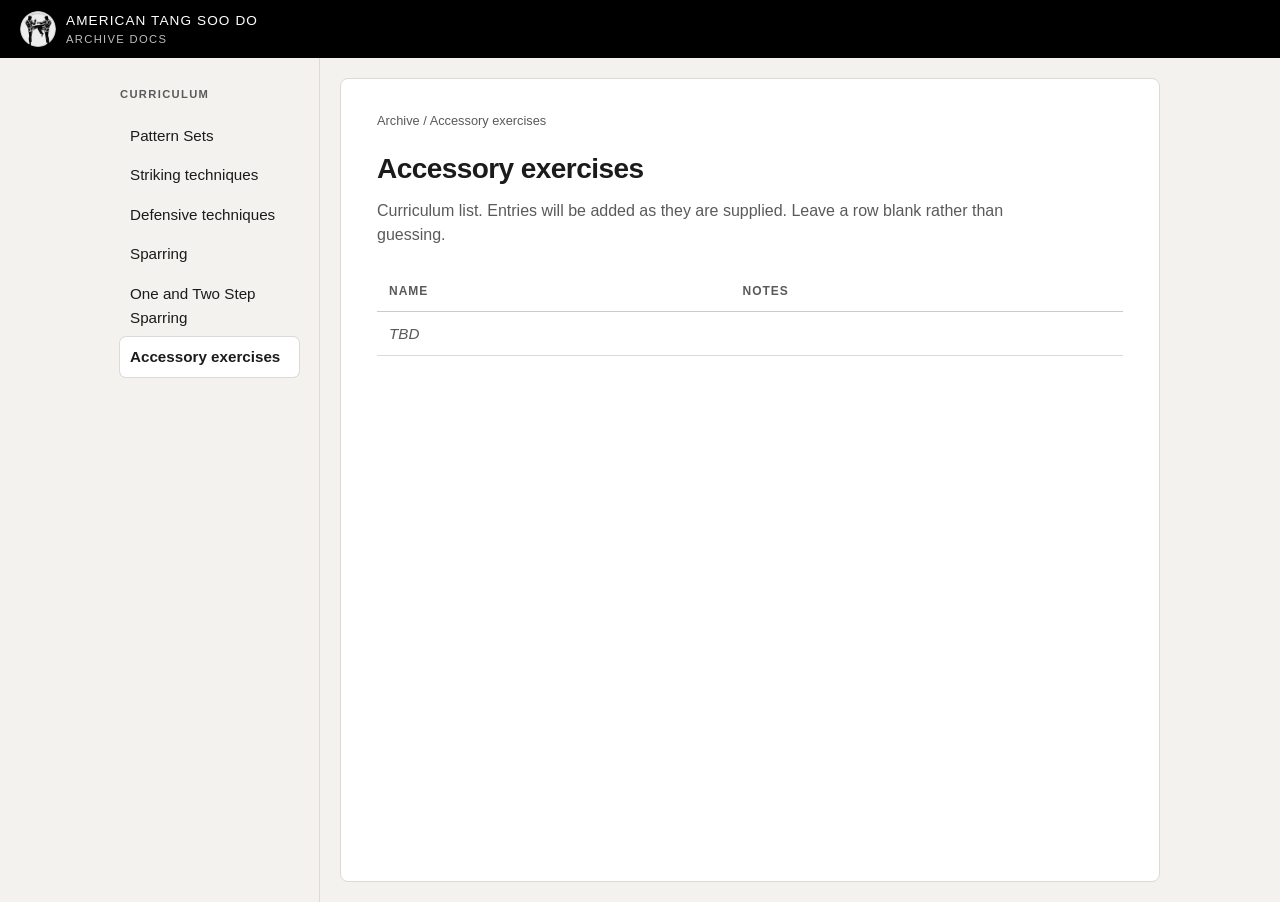
==== accessory-exercises.html @ 64d24953 "Add empty Sparring, One and Two Step Sparring, and Accessory exercises docs. No names invented. Upda" ====
<!DOCTYPE html>
<html lang="en">
<head>
  <meta charset="utf-8">
  <meta name="viewport" content="width=device-width, initial-scale=1">
  <title>Accessory exercises — American Tang Soo Do</title>
  <meta name="description" content="Archive documentation: Accessory exercises. Empty until names are supplied.">
  <link rel="icon" href="logo.png">
  <link rel="stylesheet" href="docs.css">
</head>
<body>
  <header class="topbar">
    <a class="brand" href="index.html">
      <img src="logo.png" alt="">
      <span class="title">American Tang Soo Do<span class="subtitle">Archive docs</span></span>
    </a>
  </header>
  <div class="docs">
    <nav class="sidenav" aria-label="Docs">
      <h2>Curriculum</h2>
      <ul>
        <li><a href="patterns.html">Pattern Sets</a></li>
        <li><a href="striking.html">Striking techniques</a></li>
        <li><a href="defensive.html">Defensive techniques</a></li>
        <li><a href="sparring.html">Sparring</a></li>
        <li><a href="one-two-step-sparring.html">One and Two Step Sparring</a></li>
        <li><a href="accessory-exercises.html" aria-current="page">Accessory exercises</a></li>
      </ul>
    </nav>
    <article>
      <p class="crumb"><a href="index.html">Archive</a> / Accessory exercises</p>
      <h1>Accessory exercises</h1>
      <p class="intro">Curriculum list. Entries will be added as they are supplied. Leave a row blank rather than guessing.</p>
      <table>
        <thead>
          <tr>
            <th scope="col">Name</th>
            <th scope="col">Notes</th>
          </tr>
        </thead>
        <tbody>
          <tr>
            <td class="tbd" colspan="2">TBD</td>
          </tr>
        </tbody>
      </table>
    </article>
  </div>
</body>
</html>
---- docs.css ----
:root {
  --bg: #f3f2ee;
  --paper: #fff;
  --ink: #1b1b1b;
  --muted: #5a5a5a;
  --line: #dcdad3;
  --header: #000;
  --link: #1b1b1b;
}

* { box-sizing: border-box; margin: 0; padding: 0; }

html, body { min-height: 100%; }

body {
  background: var(--bg);
  color: var(--ink);
  font-family: "Helvetica Neue", Helvetica, Arial, sans-serif;
  line-height: 1.55;
  font-size: 16px;
}

a { color: var(--link); }

.topbar {
  background: var(--header);
  color: #fff;
  display: flex;
  align-items: center;
  gap: 12px;
  padding: 10px 20px;
}

.topbar a.brand {
  display: flex;
  align-items: center;
  gap: 10px;
  color: #fff;
  text-decoration: none;
}

.topbar img {
  width: 36px;
  height: 36px;
  border-radius: 50%;
}

.topbar .title {
  font-size: 0.85rem;
  letter-spacing: 0.08em;
  text-transform: uppercase;
}

.topbar .subtitle {
  display: block;
  font-size: 0.7rem;
  letter-spacing: 0.12em;
  color: #bdbdbd;
  text-transform: uppercase;
}

.docs {
  display: grid;
  grid-template-columns: 220px minmax(0, 1fr);
  max-width: 1080px;
  margin: 0 auto;
  min-height: calc(100vh - 56px);
}

.sidenav {
  border-right: 1px solid var(--line);
  padding: 28px 20px 48px;
}

.sidenav h2 {
  font-size: 0.7rem;
  letter-spacing: 0.12em;
  text-transform: uppercase;
  color: var(--muted);
  margin-bottom: 12px;
}

.sidenav ul {
  list-style: none;
}

.sidenav a {
  display: block;
  text-decoration: none;
  padding: 8px 10px;
  border-radius: 6px;
  font-size: 0.95rem;
  color: var(--ink);
}

.sidenav a:hover {
  background: #eae8e1;
}

.sidenav a[aria-current="page"] {
  background: #fff;
  font-weight: 600;
  box-shadow: 0 0 0 1px var(--line);
}

article {
  background: var(--paper);
  margin: 20px;
  padding: 32px 36px 48px;
  border: 1px solid var(--line);
  border-radius: 8px;
  min-height: calc(100vh - 96px);
}

.crumb {
  font-size: 0.8rem;
  color: var(--muted);
  margin-bottom: 16px;
}

.crumb a {
  color: var(--muted);
  text-decoration: none;
}

.crumb a:hover { text-decoration: underline; }

article h1 {
  font-size: 1.75rem;
  font-weight: 650;
  letter-spacing: -0.02em;
  margin-bottom: 8px;
}

.intro {
  color: var(--muted);
  margin-bottom: 24px;
  max-width: 40rem;
}

table {
  width: 100%;
  border-collapse: collapse;
  font-size: 0.95rem;
}

th, td {
  text-align: left;
  padding: 10px 12px;
  border-bottom: 1px solid var(--line);
  vertical-align: top;
}

thead th {
  font-size: 0.75rem;
  letter-spacing: 0.08em;
  text-transform: uppercase;
  color: var(--muted);
  font-weight: 600;
  border-bottom: 1px solid #cfcbc3;
}

td.tbd {
  color: var(--muted);
  font-style: italic;
}

@media (max-width: 720px) {
  .docs {
    grid-template-columns: 1fr;
  }
  .sidenav {
    border-right: 0;
    border-bottom: 1px solid var(--line);
    padding-bottom: 12px;
  }
  article {
    margin: 12px;
    padding: 24px 20px 36px;
    min-height: 0;
  }
}
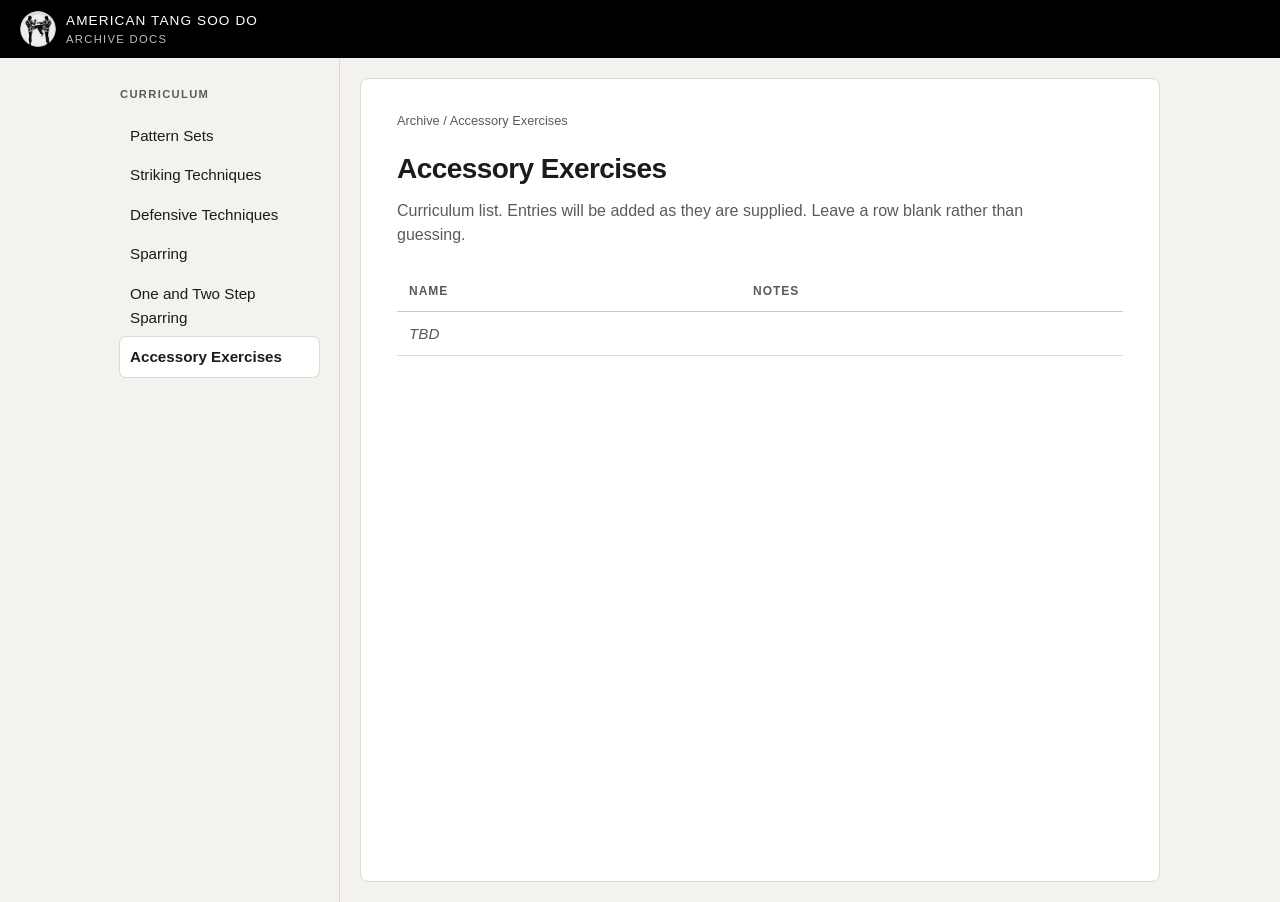
==== commit b1cbc558: "Add Pattern Sets description and treat Pattern Set as a formal term. Proofread Jeremy's copy. Capita" ====
--- a/accessory-exercises.html
+++ b/accessory-exercises.html
@@ -3,8 +3,8 @@
 <head>
   <meta charset="utf-8">
   <meta name="viewport" content="width=device-width, initial-scale=1">
-  <title>Accessory exercises — American Tang Soo Do</title>
-  <meta name="description" content="Archive documentation: Accessory exercises. Empty until names are supplied.">
+  <title>Accessory Exercises — American Tang Soo Do</title>
+  <meta name="description" content="Archive documentation: Accessory Exercises. Empty until names are supplied.">
   <link rel="icon" href="logo.png">
   <link rel="stylesheet" href="docs.css">
 </head>
@@ -20,16 +20,16 @@
       <h2>Curriculum</h2>
       <ul>
         <li><a href="patterns.html">Pattern Sets</a></li>
-        <li><a href="striking.html">Striking techniques</a></li>
-        <li><a href="defensive.html">Defensive techniques</a></li>
+        <li><a href="striking.html">Striking Techniques</a></li>
+        <li><a href="defensive.html">Defensive Techniques</a></li>
         <li><a href="sparring.html">Sparring</a></li>
         <li><a href="one-two-step-sparring.html">One and Two Step Sparring</a></li>
-        <li><a href="accessory-exercises.html" aria-current="page">Accessory exercises</a></li>
+        <li><a href="accessory-exercises.html" aria-current="page">Accessory Exercises</a></li>
       </ul>
     </nav>
     <article>
-      <p class="crumb"><a href="index.html">Archive</a> / Accessory exercises</p>
-      <h1>Accessory exercises</h1>
+      <p class="crumb"><a href="index.html">Archive</a> / Accessory Exercises</p>
+      <h1>Accessory Exercises</h1>
       <p class="intro">Curriculum list. Entries will be added as they are supplied. Leave a row blank rather than guessing.</p>
       <table>
         <thead>
--- a/docs.css
+++ b/docs.css
@@ -61,7 +61,7 @@
 
 .docs {
   display: grid;
-  grid-template-columns: 220px minmax(0, 1fr);
+  grid-template-columns: 240px minmax(0, 1fr);
   max-width: 1080px;
   margin: 0 auto;
   min-height: calc(100vh - 56px);
@@ -138,6 +138,16 @@
   max-width: 40rem;
 }
 
+.prose {
+  max-width: 40rem;
+  margin: 12px 0 24px;
+  color: var(--ink);
+}
+
+.prose p + p {
+  margin-top: 0.9em;
+}
+
 table {
   width: 100%;
   border-collapse: collapse;
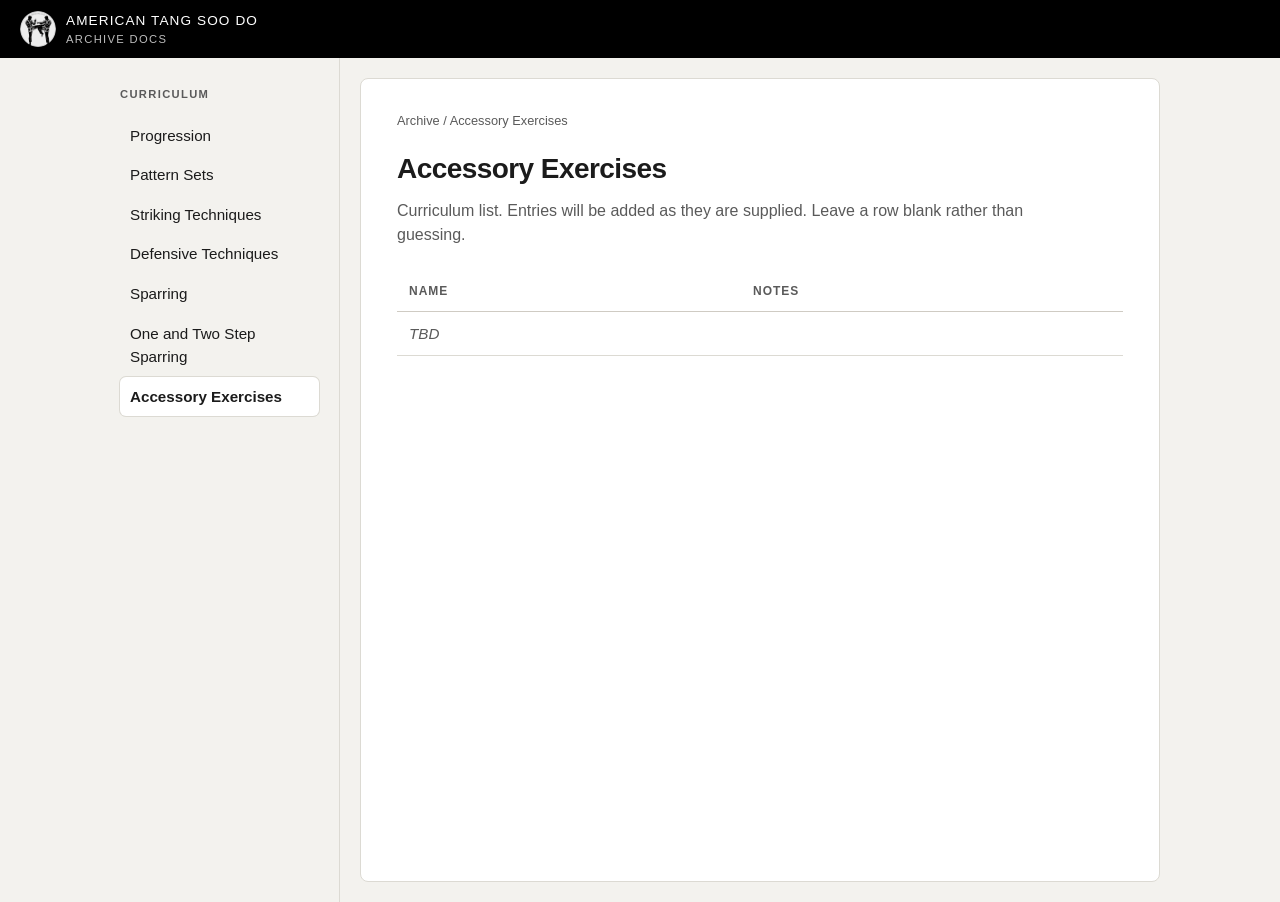
==== commit 92d29c4c: "Add a draft linear Curriculum Progression page and list it first under Curriculum. Keep Jeremy's ear" ====
--- a/accessory-exercises.html
+++ b/accessory-exercises.html
@@ -19,6 +19,7 @@
     <nav class="sidenav" aria-label="Docs">
       <h2>Curriculum</h2>
       <ul>
+        <li><a href="curriculum.html">Progression</a></li>
         <li><a href="patterns.html">Pattern Sets</a></li>
         <li><a href="striking.html">Striking Techniques</a></li>
         <li><a href="defensive.html">Defensive Techniques</a></li>
--- a/docs.css
+++ b/docs.css
@@ -6,6 +6,9 @@
   --line: #dcdad3;
   --header: #000;
   --link: #1b1b1b;
+  --draft: #f4e6c3;
+  --draft-ink: #3d2f0f;
+  --draft-line: #c4a35a;
 }
 
 * { box-sizing: border-box; margin: 0; padding: 0; }
@@ -146,6 +149,58 @@
 
 .prose p + p {
   margin-top: 0.9em;
+}
+
+.draft-banner {
+  background: var(--draft);
+  border: 1px solid var(--draft-line);
+  color: var(--draft-ink);
+  padding: 12px 14px;
+  border-radius: 6px;
+  margin: 12px 0 20px;
+  max-width: 40rem;
+}
+
+.progression {
+  max-width: 40rem;
+  list-style: decimal;
+  padding-left: 1.4rem;
+}
+
+.progression > li {
+  margin-bottom: 1.75rem;
+}
+
+.progression h2 {
+  font-size: 1.1rem;
+  font-weight: 650;
+  margin: 0 0 0.5rem;
+}
+
+.progression h2 .note {
+  font-weight: 400;
+  color: var(--muted);
+  font-size: 0.9rem;
+}
+
+.progression ul {
+  list-style: disc;
+  padding-left: 1.25rem;
+}
+
+.progression ul ul {
+  list-style: circle;
+  margin-top: 0.35rem;
+  margin-bottom: 0.35rem;
+}
+
+.progression li {
+  margin: 0.2rem 0;
+}
+
+.tbd-note {
+  color: var(--muted);
+  font-style: italic;
 }
 
 table {
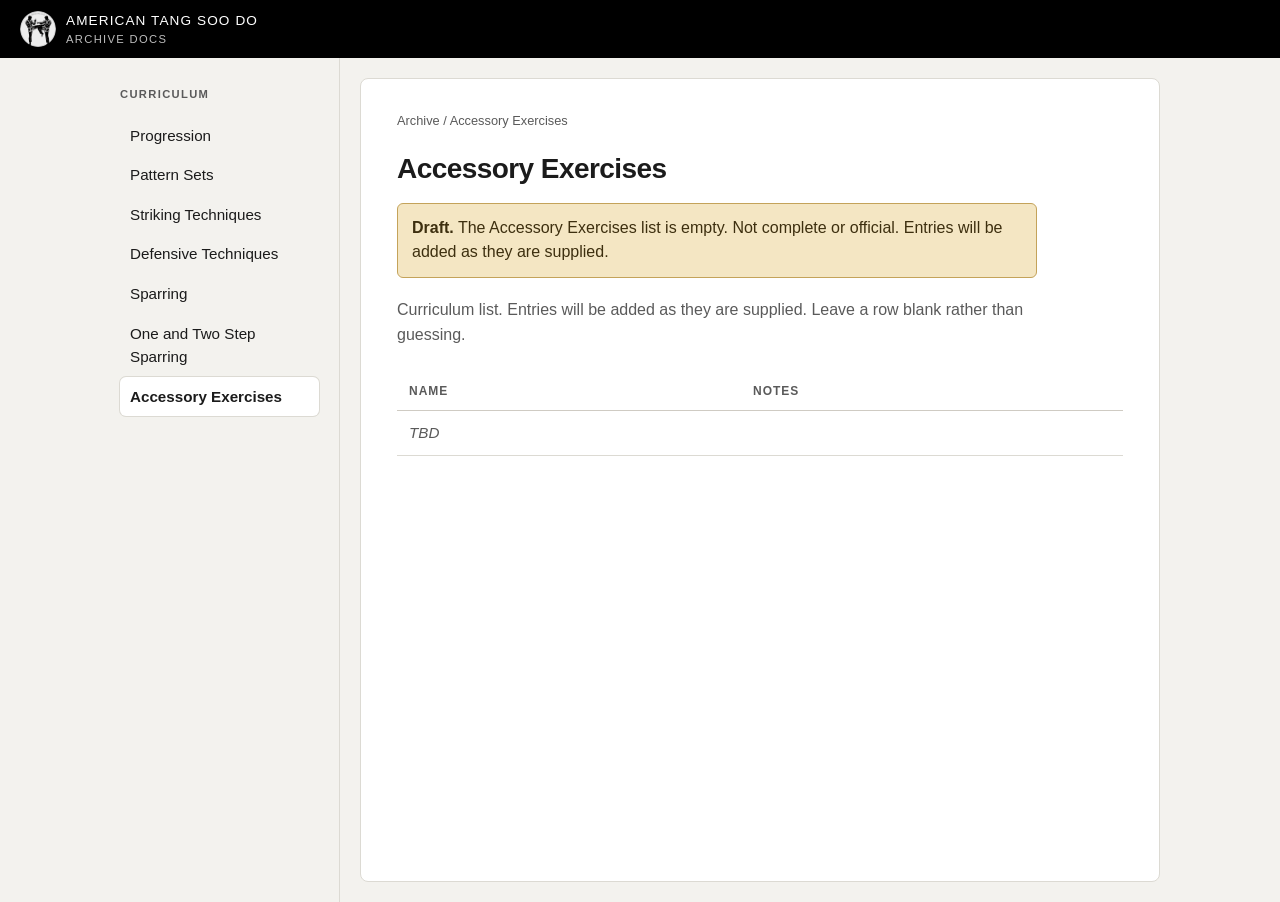
==== commit a6bf114b: "Mark each curriculum section as a draft, with wording that matches what is actually on the page." ====
--- a/accessory-exercises.html
+++ b/accessory-exercises.html
@@ -31,6 +31,7 @@
     <article>
       <p class="crumb"><a href="index.html">Archive</a> / Accessory Exercises</p>
       <h1>Accessory Exercises</h1>
+      <p class="draft-banner"><strong>Draft.</strong> The Accessory Exercises list is empty. Not complete or official. Entries will be added as they are supplied.</p>
       <p class="intro">Curriculum list. Entries will be added as they are supplied. Leave a row blank rather than guessing.</p>
       <table>
         <thead>
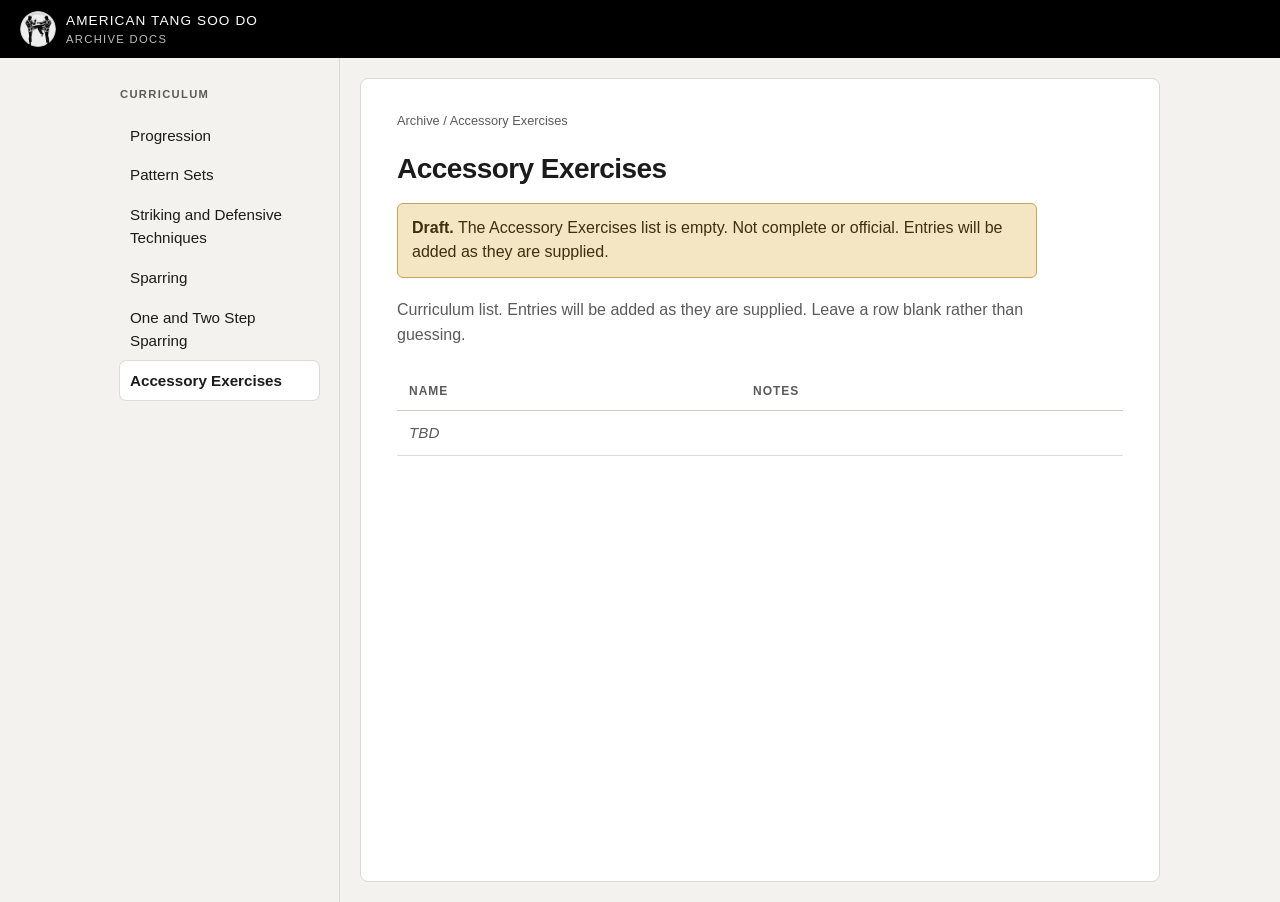
==== commit fbcc848a: "Combine Striking and Defensive Techniques into one page" ====
--- a/accessory-exercises.html
+++ b/accessory-exercises.html
@@ -21,8 +21,7 @@
       <ul>
         <li><a href="curriculum.html">Progression</a></li>
         <li><a href="patterns.html">Pattern Sets</a></li>
-        <li><a href="striking.html">Striking Techniques</a></li>
-        <li><a href="defensive.html">Defensive Techniques</a></li>
+        <li><a href="striking-and-defensive.html">Striking and Defensive Techniques</a></li>
         <li><a href="sparring.html">Sparring</a></li>
         <li><a href="one-two-step-sparring.html">One and Two Step Sparring</a></li>
         <li><a href="accessory-exercises.html" aria-current="page">Accessory Exercises</a></li>
--- a/docs.css
+++ b/docs.css
@@ -151,6 +151,12 @@
   margin-top: 0.9em;
 }
 
+.prose-block {
+  max-width: 40rem;
+  margin: 0 0 1.5rem;
+  color: var(--ink);
+}
+
 .draft-banner {
   background: var(--draft);
   border: 1px solid var(--draft-line);
@@ -161,6 +167,71 @@
   max-width: 40rem;
 }
 
+.section-title {
+  font-size: 1.25rem;
+  font-weight: 650;
+  margin: 2rem 0 0.75rem;
+  max-width: 40rem;
+}
+
+.pattern-list {
+  max-width: 42rem;
+  display: flex;
+  flex-direction: column;
+  gap: 0;
+  margin: 0.5rem 0 1.5rem;
+}
+
+.pattern-entry {
+  padding: 1.25rem 0;
+  border-bottom: 1px solid var(--line);
+}
+
+.pattern-entry:first-child {
+  padding-top: 0.25rem;
+}
+
+.pattern-entry:last-child {
+  border-bottom: 0;
+  padding-bottom: 0;
+}
+
+.pattern-entry h3 {
+  font-size: 1.05rem;
+  font-weight: 650;
+  margin: 0 0 0.4rem;
+  line-height: 1.35;
+}
+
+.pattern-entry h3 .note {
+  font-weight: 400;
+  color: var(--muted);
+  font-size: 0.9rem;
+}
+
+.pattern-entry .pattern-subtitle {
+  font-weight: 600;
+  margin: 0 0 0.65rem;
+}
+
+.pattern-entry .prose {
+  margin: 0;
+}
+
+.pattern-entry .prose ul {
+  list-style: disc;
+  padding-left: 1.25rem;
+  margin: 0.65em 0;
+}
+
+.pattern-entry .prose li {
+  margin: 0.25rem 0;
+}
+
+.pattern-entry .tbd-note {
+  margin: 0.15rem 0 0;
+}
+
 .progression {
   max-width: 40rem;
   list-style: decimal;
@@ -177,7 +248,14 @@
   margin: 0 0 0.5rem;
 }
 
-.progression h2 .note {
+.progression h3 {
+  font-size: 0.95rem;
+  font-weight: 600;
+  margin: 0.85rem 0 0.4rem;
+}
+
+.progression h2 .note,
+.progression .note {
   font-weight: 400;
   color: var(--muted);
   font-size: 0.9rem;
@@ -196,6 +274,10 @@
 
 .progression li {
   margin: 0.2rem 0;
+}
+
+.progression p {
+  margin: 0.35rem 0 0;
 }
 
 .tbd-note {
@@ -228,6 +310,20 @@
 td.tbd {
   color: var(--muted);
   font-style: italic;
+}
+
+td .note {
+  font-weight: 400;
+  color: var(--muted);
+  font-size: 0.9rem;
+}
+
+td p {
+  margin: 0;
+}
+
+td p + p {
+  margin-top: 0.75em;
 }
 
 @media (max-width: 720px) {
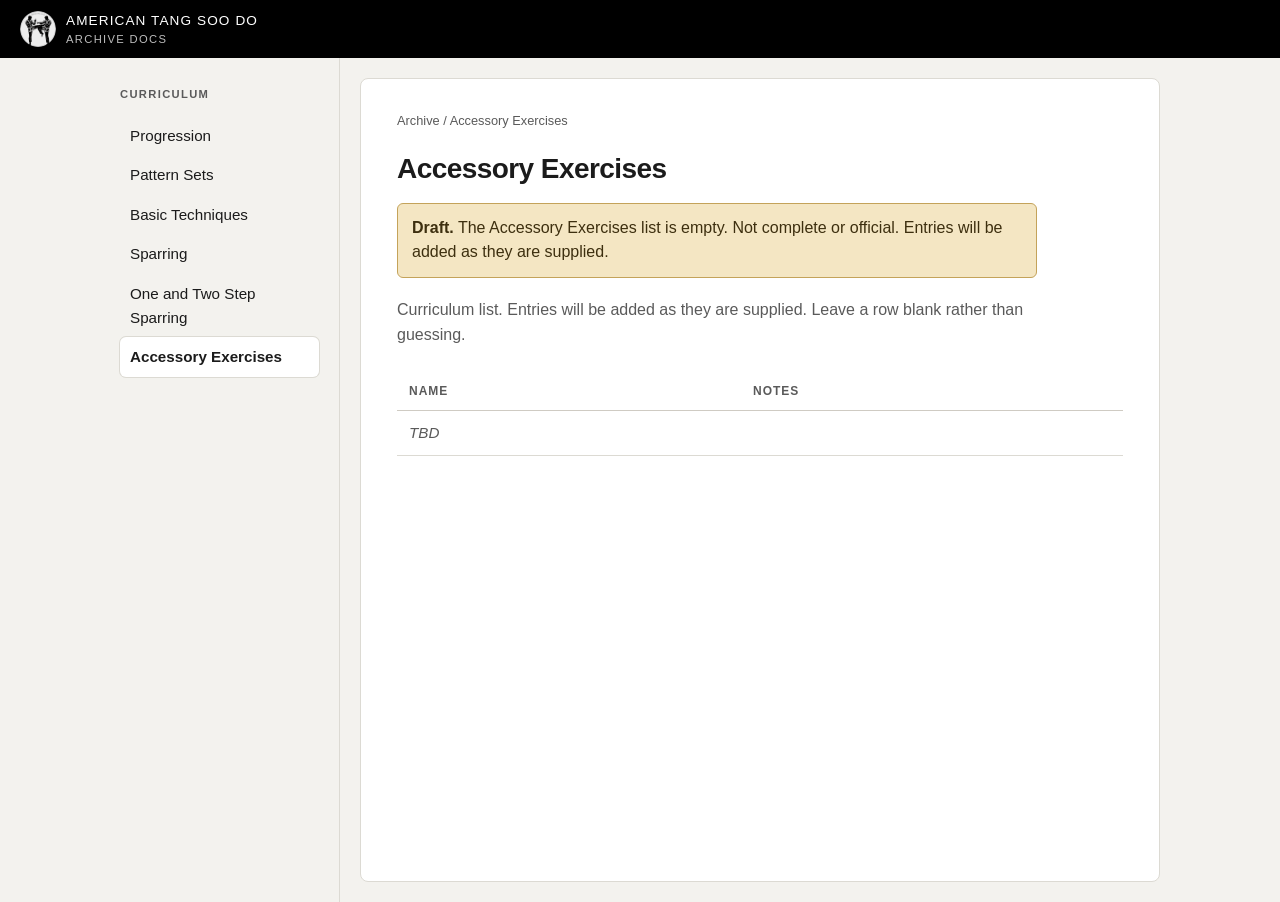
==== commit c26aa157: "Rename page to Basic Techniques and drop Notes" ====
--- a/accessory-exercises.html
+++ b/accessory-exercises.html
@@ -21,7 +21,7 @@
       <ul>
         <li><a href="curriculum.html">Progression</a></li>
         <li><a href="patterns.html">Pattern Sets</a></li>
-        <li><a href="striking-and-defensive.html">Striking and Defensive Techniques</a></li>
+        <li><a href="basic-techniques.html">Basic Techniques</a></li>
         <li><a href="sparring.html">Sparring</a></li>
         <li><a href="one-two-step-sparring.html">One and Two Step Sparring</a></li>
         <li><a href="accessory-exercises.html" aria-current="page">Accessory Exercises</a></li>
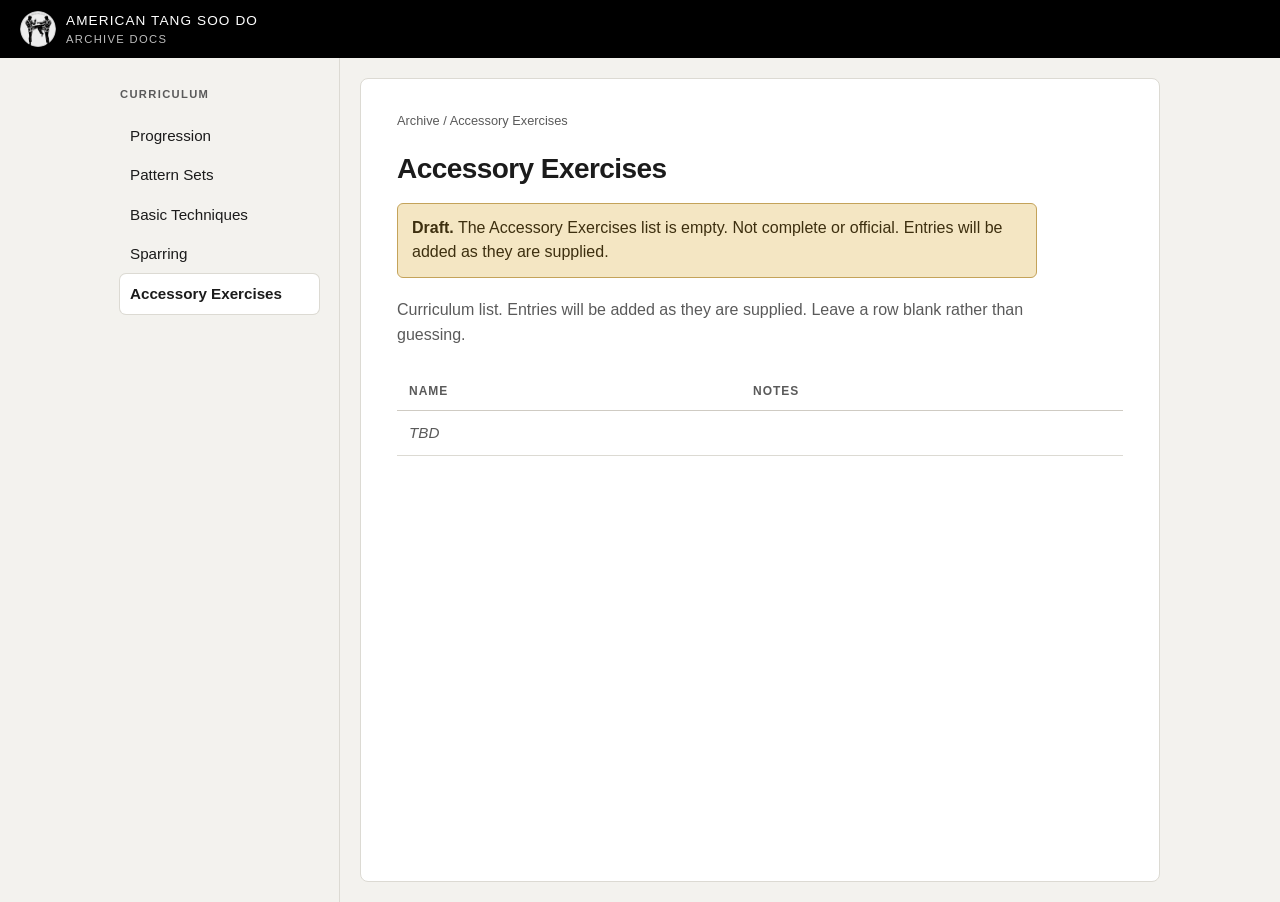
==== commit fcecc8b3: "Combine Sparring and One and Two Step Sparring into one page" ====
--- a/accessory-exercises.html
+++ b/accessory-exercises.html
@@ -23,7 +23,6 @@
         <li><a href="patterns.html">Pattern Sets</a></li>
         <li><a href="basic-techniques.html">Basic Techniques</a></li>
         <li><a href="sparring.html">Sparring</a></li>
-        <li><a href="one-two-step-sparring.html">One and Two Step Sparring</a></li>
         <li><a href="accessory-exercises.html" aria-current="page">Accessory Exercises</a></li>
       </ul>
     </nav>
--- a/docs.css
+++ b/docs.css
@@ -265,6 +265,19 @@
   list-style: disc;
   padding-left: 1.25rem;
 }
+
+/* Indent Basic Techniques bullets past the section title edge (* reset zeroes list padding). */
+article ul.technique-list {
+  list-style-type: disc;
+  list-style-position: outside;
+  margin: 0.5rem 0 1.5rem 1.5rem;
+  padding-left: 1.5rem;
+}
+
+article ul.technique-list li {
+  margin: 0.3rem 0;
+}
+
 
 .progression ul ul {
   list-style: circle;
